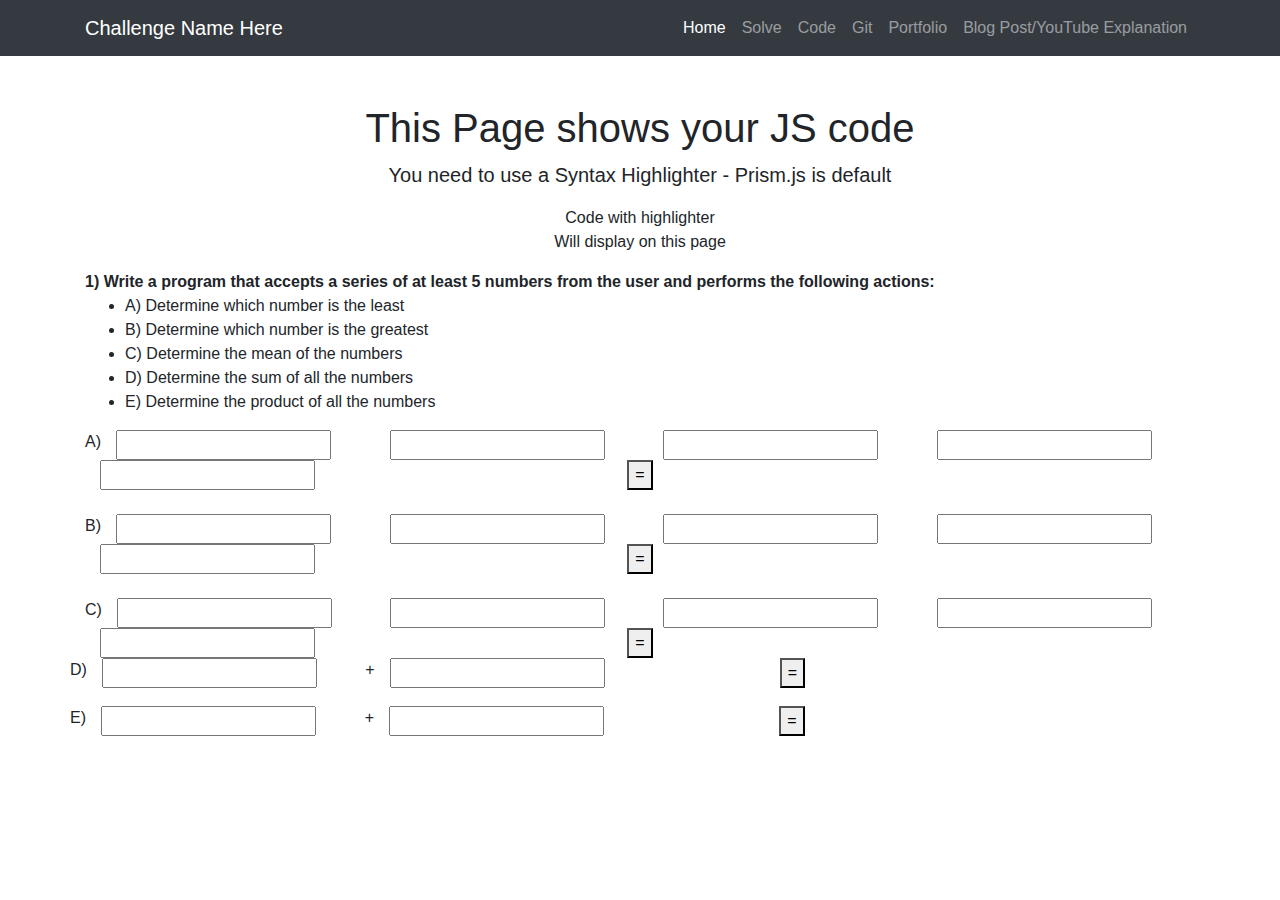
==== index.html @ fbce3939 "Initial commit" ====
﻿<!DOCTYPE html>
<html lang="en">

<head>

    <meta charset="utf-8">
    <meta name="viewport" content="width=device-width, initial-scale=1, shrink-to-fit=no">
    <meta name="description" content="">
    <meta name="author" content="">

    <title>Coder Foundry MiniSite Template</title>

    <!-- Bootstrap core CSS -->
    <link rel="stylesheet" href="https://maxcdn.bootstrapcdn.com/bootstrap/4.0.0/css/bootstrap.min.css" integrity="sha384-Gn5384xqQ1aoWXA+058RXPxPg6fy4IWvTNh0E263XmFcJlSAwiGgFAW/dAiS6JXm" crossorigin="anonymous">
</head>

<body>

    <!-- Navigation -->
    <nav class="navbar navbar-expand-lg navbar-dark bg-dark static-top">
        <div class="container">
            <a class="navbar-brand" href="/Index.html">Challenge Name Here</a>
            <button class="navbar-toggler" type="button" data-toggle="collapse" data-target="#navbarResponsive" aria-controls="navbarResponsive" aria-expanded="false" aria-label="Toggle navigation">
                <span class="navbar-toggler-icon"></span>
            </button>
            <div class="collapse navbar-collapse" id="navbarResponsive">
                <ul class="navbar-nav ml-auto">
                    <li class="nav-item active">
                        <a class="nav-link" href="/Index.html">
                            Home
                        </a>
                    </li>
                    <li class="nav-item">
                        <a class="nav-link" href="/Solve.html">Solve</a>
                    </li>
                    <li class="nav-item">
                        <a class="nav-link" href="/Code.html">Code</a>
                    </li>
                    <li class="nav-item">
                        <a class="nav-link" href="#">Git</a>
                    </li>
                    <li class="nav-item">
                        <a class="nav-link" href="#">Portfolio</a>
                    </li>
                    <li class="nav-item">
                        <a class="nav-link" href="#">Blog Post/YouTube Explanation</a>
                    </li>
                </ul>
            </div>
        </div>
    </nav>

    <!-- Page Content -->
    <div class="container">
        <div class="row">
            <div class="col-lg-12 text-center">
                <h1 class="mt-5">This Page shows your JS code</h1>
                <p class="lead">You need to use a Syntax Highlighter - Prism.js is default</p>
                <ul class="list-unstyled">
                    <li>Code with highlighter</li>
                    <li>Will display on this page</li>
                </ul>
            </div>
        </div>
    </div>

    <!--Here is the HTML structure that my function will run in-->
    <!--<section>-->
    <!--Container 1 (Addition)-->
    <!--<div class="container">
        <div class="row">
            1)-->
    <!--Input Field 1-->
    <!--<div class="col">
        <input type="text" id="num1" />
    </div>
    +-->
    <!--Input Field 2-->
    <!--<div class="col">
        <input type="text" id="num2" />
    </div>-->
    <!--Equals Button-->
    <!--<div class="col text-center">
        <button onclick="sumOfNumbers()">=</button>
    </div>
    <br />
    <br />-->
    <!--Where my answer should appear-->
    <!--<div class="col">
                    <span id="result"></span>
                </div>
            </div>
        </div>

        <script>
            function sumOfNumbers() {
                let num1 = Number(document.getElementById("num1").value);
                let num2 = Number(document.getElementById("num2").value);
                let result = num1 + num2;
                let spanEl = document.getElementById("result");
                spanEl.innerHTML = `<b>${result}</b>`;
            }
        </script>

    </section>-->

    <section>
        <!--Container 1 (Addition)-->
        <div class="container">
            <b>1) Write a program that accepts a series of at least 5 numbers from the user and performs the following actions:</b>
            <ul>
                <li>A) Determine which number is the least</li>
                <li>B) Determine which number is the greatest</li>
                <li>C) Determine the mean of the numbers</li>
                <li>D) Determine the sum of all the numbers</li>
                <li>E) Determine the product of all the numbers</li>
            </ul>
            <!--Problem A-->
            <div class="container">
                <div class="row">
                    A)
                    <!--Input Field 1-->
                    <div class="col">
                        <input type="text" id="IFa1" />
                    </div>

                    <!--Input Field 2-->
                    <div class="col">
                        <input type="text" id="IFa2" />
                    </div>

                    <!--Input Field 3-->
                    <div class="col">
                        <input type="text" id="IFa3" />
                    </div>

                    <!--Input Field 4-->
                    <div class="col">
                        <input type="text" id="IFa4" />
                    </div>

                    <!--Input Field 5-->
                    <div class="col">
                        <input type="text" id="IFa5" />
                    </div>

                    <!--Equals Button-->
                    <div class="col text-center">
                        <button onclick="leastOfNumbers()">=</button>
                    </div>

                    <!--Where my answer should appear-->
                    <div class="col">
                        <span id="resultOfA"></span>
                    </div>
                </div>
            </div>
            <!--Take this out later-->
            <br />
            <!--Problem B-->
            <div class="container">
                <div class="row">
                    B)
                    <!--Input Field 1-->
                    <div class="col">
                        <input type="text" id="IFb1" />
                    </div>

                    <!--Input Field 2-->
                    <div class="col">
                        <input type="text" id="IFb2" />
                    </div>

                    <!--Input Field 3-->
                    <div class="col">
                        <input type="text" id="IFb3" />
                    </div>

                    <!--Input Field 4-->
                    <div class="col">
                        <input type="text" id="IFb4" />
                    </div>

                    <!--Input Field 5-->
                    <div class="col">
                        <input type="text" id="IFb5" />
                    </div>

                    <!--Equals Button-->
                    <div class="col text-center">
                        <button onclick="greatestOfNumbers()">=</button>
                    </div>

                    <!--Where my answer should appear-->
                    <div class="col">
                        <span id="resultOfB"></span>
                    </div>
                </div>
            </div>
            <!--Take this out later-->
            <br />

            <!--Problem C-->
            <div class="container">
                <div class="row">
                    C)
                    <!--Input Field 1-->
                    <div class="col">
                        <input type="text" id="IFc1" />
                    </div>

                    <!--Input Field 2-->
                    <div class="col">
                        <input type="text" id="IFc2" />
                    </div>

                    <!--Input Field 3-->
                    <div class="col">
                        <input type="text" id="IFc3" />
                    </div>

                    <!--Input Field 4-->
                    <div class="col">
                        <input type="text" id="IFc4" />
                    </div>

                    <!--Input Field 5-->
                    <div class="col">
                        <input type="text" id="IFc5" />
                    </div>

                    <!--Equals Button-->
                    <div class="col text-center">
                        <button onclick="meanOfNumbers()">=</button>
                    </div>

                    <!--Where my answer should appear-->
                    <div class="col">
                        <span id="resultOfC"></span>
                    </div>
                </div>
            </div>

            <!--Problem D-->
            <div class="row">
                D)
                <!--Input Field 1-->
                <div class="col">
                    <input type="text" id="num1" />
                </div>
                +
                <!--Input Field 2-->
                <div class="col">
                    <input type="text" id="num2" />
                </div>
                <!--Equals Button-->
                <div class="col text-center">
                    <button onclick="sumOfNumbers()">=</button>
                </div>
                <br />
                <br />
                <!--Where my answer should appear-->
                <div class="col">
                    <span id="result"></span>
                </div>
            </div>

            <!--Problem E-->
            <div class="row">
                E)
                <!--Input Field 1-->
                <div class="col">
                    <input type="text" id="num1" />
                </div>
                +
                <!--Input Field 2-->
                <div class="col">
                    <input type="text" id="num2" />
                </div>
                <!--Equals Button-->
                <div class="col text-center">
                    <button onclick="sumOfNumbers()">=</button>
                </div>
                <br />
                <br />
                <!--Where my answer should appear-->
                <div class="col">
                    <span id="result"></span>
                </div>
            </div>
        </div>




        <!--JS Scripts-->
        
        <script>
        //Function A
                function leastOfNumbers() {
                    let a1 = Number(document.getElementById("IFa1").value)
                    let a2 = Number(document.getElementById("IFa2").value)
                    let a3 = Number(document.getElementById("IFa3").value)
                    let a4 = Number(document.getElementById("IFa4").value)
                    let a5 = Number(document.getElementById("IFa5").value)
                    let resultOfA = Math.min(a1, a2, a3, a4, a5)
                    let spanEl = document.getElementById("resultOfA");
                    spanEl.innerHTML = `<b>${resultOfA}</b>`;
                }

        //Function B
            function greatestOfNumbers() {
                let b1 = Number(document.getElementById("IFb1").value)
                let b2 = Number(document.getElementById("IFb2").value)
                let b3 = Number(document.getElementById("IFb3").value)
                let b4 = Number(document.getElementById("IFb4").value)
                let b5 = Number(document.getElementById("IFb5").value)
                let resultOfB = Math.max(b1, b2, b3, b4, b5)
                let spanEl = document.getElementById("resultOfB");
                spanEl.innerHTML = `<b>${resultOfB}</b>`;
            }

        //Function C
            function meanOfNumbers() {
                let c1 = Number(document.getElementById("IFc1").value);
                let c2 = Number(document.getElementById("IFc2").value);
                let c3 = Number(document.getElementById("IFc3").value);
                let c4 = Number(document.getElementById("IFc4").value);
                let c5 = Number(document.getElementById("IFc5").value);
                let values = (c1, c2, c3, c4, c5);
                let sum = values.sum
                let avg = sum / values.length.value;
                let resultOfC = avg;
                let spanEl = document.getElementById("resultOfC");
                spanEl.innerHTML = `<b>${resultOfC}</b>`;
            }





        </script>


        <!--End of Function A-->
        
        
        
        
        
        
        
        
        
        
        
        
        <script>
            function sumOfNumbers() {
                let num1 = Number(document.getElementById("num1").value);
                let num2 = Number(document.getElementById("num2").value);
                let result = num1 + num2;
                let spanEl = document.getElementById("result");
                spanEl.innerHTML = `<b>${result}</b>`;
            }
        </script>

    </section>





    <!--Problem E-->
    <!--<div class="row">
        E)-->
        <!--Input Field 1-->
        <!--<div class="col">
            <input type="text" id="num1" />
        </div>
        +-->
        <!--Input Field 2-->
        <!--<div class="col">
            <input type="text" id="num2" />
        </div>-->
        <!--Equals Button-->
        <!--<div class="col text-center">
            <button onclick="sumOfNumbers()">=</button>
        </div>
        <br />
        <br />-->
        <!--Where my answer should appear-->
        <!--<div class="col">
            <span id="result"></span>
        </div>
    </div>-->












    <!-- Bootstrap core JavaScript -->
    <script src="https://code.jquery.com/jquery-3.5.1.slim.min.js" integrity="sha384-DfXdz2htPH0lsSSs5nCTpuj/zy4C+OGpamoFVy38MVBnE+IbbVYUew+OrCXaRkfj" crossorigin="anonymous"></script>
    <script src="https://cdn.jsdelivr.net/npm/popper.js@1.16.1/dist/umd/popper.min.js" integrity="sha384-9/reFTGAW83EW2RDu2S0VKaIzap3H66lZH81PoYlFhbGU+6BZp6G7niu735Sk7lN" crossorigin="anonymous"></script>
</body>

</html>
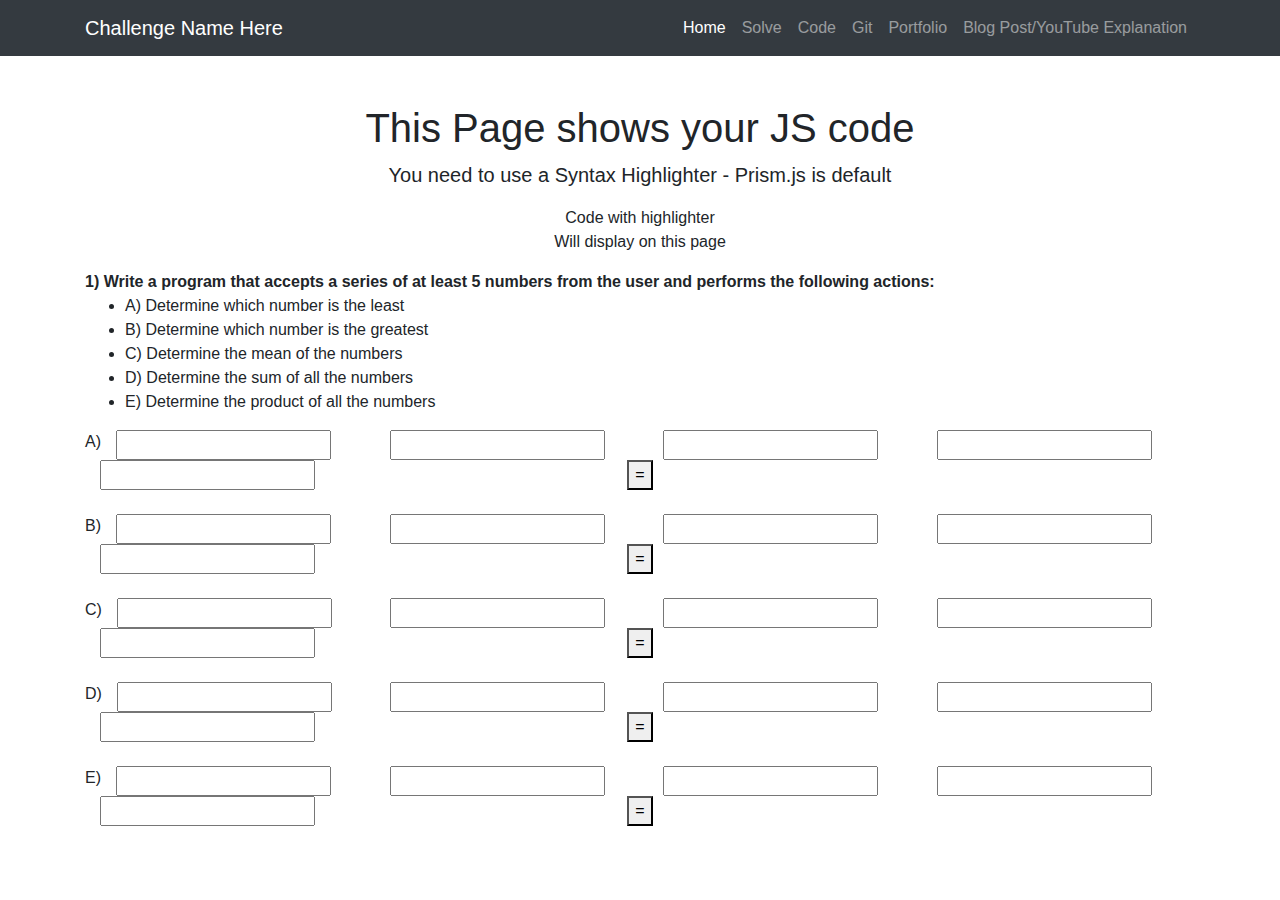
==== commit 4c9b2d0a: "Update index.html" ====
--- a/index.html
+++ b/index.html
@@ -240,54 +240,93 @@
                     </div>
                 </div>
             </div>
+            <!--Take this out later-->
+            <br />
 
             <!--Problem D-->
-            <div class="row">
-                D)
-                <!--Input Field 1-->
-                <div class="col">
-                    <input type="text" id="num1" />
-                </div>
-                +
-                <!--Input Field 2-->
-                <div class="col">
-                    <input type="text" id="num2" />
-                </div>
-                <!--Equals Button-->
-                <div class="col text-center">
-                    <button onclick="sumOfNumbers()">=</button>
-                </div>
-                <br />
-                <br />
-                <!--Where my answer should appear-->
-                <div class="col">
-                    <span id="result"></span>
-                </div>
-            </div>
-
+            <div class="container">
+                <div class="row">
+                    D)
+                    <!--Input Field 1-->
+                    <div class="col">
+                        <input type="text" id="IFd1" />
+                    </div>
+
+                    <!--Input Field 2-->
+                    <div class="col">
+                        <input type="text" id="IFd2" />
+                    </div>
+
+                    <!--Input Field 3-->
+                    <div class="col">
+                        <input type="text" id="IFd3" />
+                    </div>
+
+                    <!--Input Field 4-->
+                    <div class="col">
+                        <input type="text" id="IFd4" />
+                    </div>
+
+                    <!--Input Field 5-->
+                    <div class="col">
+                        <input type="text" id="IFd5" />
+                    </div>
+
+                    <!--Equals Button-->
+                    <div class="col text-center">
+                        <button onclick="sumOfNumbers()">=</button>
+                    </div>
+
+                    <!--Where my answer should appear-->
+                    <div class="col">
+                        <span id="resultOfD"></span>
+                    </div>
+                </div>
+            </div>
+            <!--Take this out later-->
+            <br />
             <!--Problem E-->
-            <div class="row">
-                E)
-                <!--Input Field 1-->
-                <div class="col">
-                    <input type="text" id="num1" />
-                </div>
-                +
-                <!--Input Field 2-->
-                <div class="col">
-                    <input type="text" id="num2" />
-                </div>
-                <!--Equals Button-->
-                <div class="col text-center">
-                    <button onclick="sumOfNumbers()">=</button>
-                </div>
-                <br />
-                <br />
-                <!--Where my answer should appear-->
-                <div class="col">
-                    <span id="result"></span>
-                </div>
-            </div>
+            <div class="container">
+                <div class="row">
+                    E)
+                    <!--Input Field 1-->
+                    <div class="col">
+                        <input type="text" id="IFe1" />
+                    </div>
+
+                    <!--Input Field 2-->
+                    <div class="col">
+                        <input type="text" id="IFe2" />
+                    </div>
+
+                    <!--Input Field 3-->
+                    <div class="col">
+                        <input type="text" id="IFe3" />
+                    </div>
+
+                    <!--Input Field 4-->
+                    <div class="col">
+                        <input type="text" id="IFe4" />
+                    </div>
+
+                    <!--Input Field 5-->
+                    <div class="col">
+                        <input type="text" id="IFe5" />
+                    </div>
+
+                    <!--Equals Button-->
+                    <div class="col text-center">
+                        <button onclick="sumOfNumbers()">=</button>
+                    </div>
+
+                    <!--Where my answer should appear-->
+                    <div class="col">
+                        <span id="resultOfE"></span>
+                    </div>
+                </div>
+            </div>
+            <!--Take this out later-->
+            <br />
         </div>
 
 
@@ -327,17 +366,48 @@
                 let c3 = Number(document.getElementById("IFc3").value);
                 let c4 = Number(document.getElementById("IFc4").value);
                 let c5 = Number(document.getElementById("IFc5").value);
-                let values = (c1, c2, c3, c4, c5);
-                let sum = values.sum
-                let avg = sum / values.length.value;
+                let entries = [c1, c2, c3, c4, c5];
+                //let sum = entries.reduce( );
+                let sum = entries.reduce(function(sum, secondParameter) {
+                    return sum += secondParameter;
+                });
+                let avg = sum / entries.length;
                 let resultOfC = avg;
                 let spanEl = document.getElementById("resultOfC");
                 spanEl.innerHTML = `<b>${resultOfC}</b>`;
             }
 
-
-
-
+        //Function D
+            function sumOfNumbers() {
+                let d1 = Number(document.getElementById("IFd1").value);
+                let d2 = Number(document.getElementById("IFd2").value);
+                let d3 = Number(document.getElementById("IFd3").value);
+                let d4 = Number(document.getElementById("IFd4").value);
+                let d5 = Number(document.getElementById("IFd5").value);
+                let entries = [d1, d2, d3, d4, d5];
+                let sum = entries.reduce(function (sum, secondParameter) {
+                    return sum += secondParameter;
+                });
+                let resultOfD = sum;
+                let spanEl = document.getElementById("resultOfD");
+                spanEl.innerHTML = `<b>${resultOfD}</b>`;
+            }
+
+        //Function E
+            function sumOfNumbers() {
+                let e1 = Number(document.getElementById("IFe1").value);
+                let e2 = Number(document.getElementById("IFe2").value);
+                let e3 = Number(document.getElementById("IFe3").value);
+                let e4 = Number(document.getElementById("IFe4").value);
+                let e5 = Number(document.getElementById("IFe5").value);
+                let entries = [e1, e2, e3, e4, e5];
+                let sum = entries.reduce(function (sum, secondParameter) {
+                    return sum *= secondParameter;
+                });
+                let resultOfE = sum;
+                let spanEl = document.getElementById("resultOfE");
+                spanEl.innerHTML = `<b>${resultOfE}</b>`;
+            }
 
         </script>
 
@@ -353,7 +423,7 @@
         
         
         
-        
+        <!--Example of simple function
         
         <script>
             function sumOfNumbers() {
@@ -365,7 +435,7 @@
             }
         </script>
 
-    </section>
+    </section>-->
 
 
 
@@ -405,7 +475,7 @@
 
 
 
-
+</section>
     <!-- Bootstrap core JavaScript -->
     <script src="https://code.jquery.com/jquery-3.5.1.slim.min.js" integrity="sha384-DfXdz2htPH0lsSSs5nCTpuj/zy4C+OGpamoFVy38MVBnE+IbbVYUew+OrCXaRkfj" crossorigin="anonymous"></script>
     <script src="https://cdn.jsdelivr.net/npm/popper.js@1.16.1/dist/umd/popper.min.js" integrity="sha384-9/reFTGAW83EW2RDu2S0VKaIzap3H66lZH81PoYlFhbGU+6BZp6G7niu735Sk7lN" crossorigin="anonymous"></script>
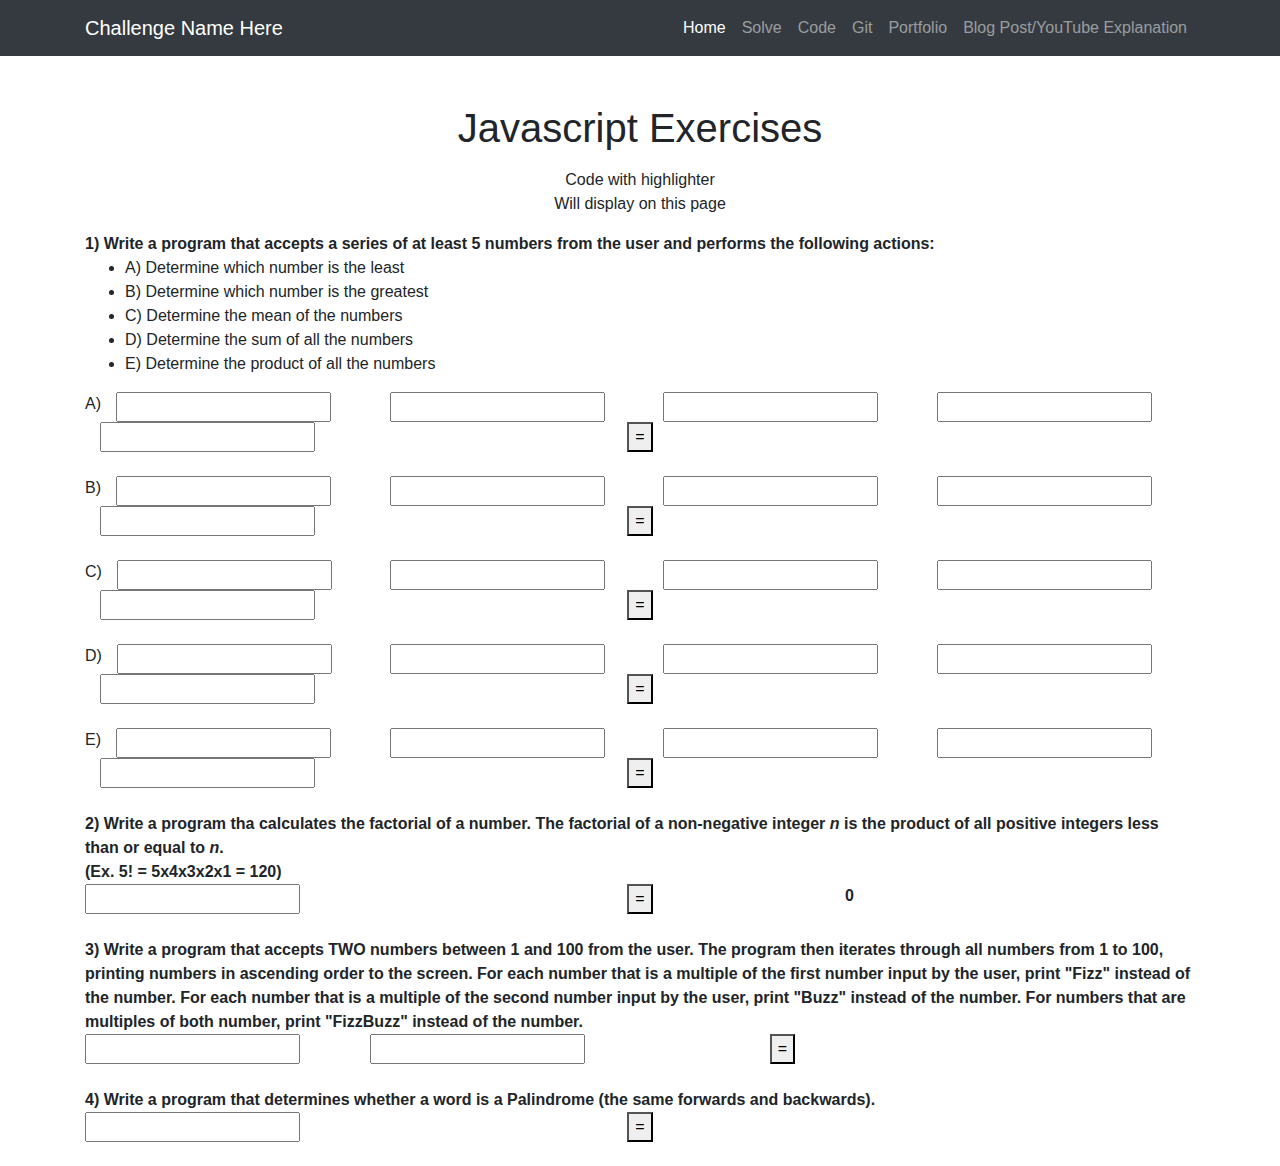
==== commit 92676a75: "Update index.html" ====
--- a/index.html
+++ b/index.html
@@ -54,8 +54,8 @@
     <div class="container">
         <div class="row">
             <div class="col-lg-12 text-center">
-                <h1 class="mt-5">This Page shows your JS code</h1>
-                <p class="lead">You need to use a Syntax Highlighter - Prism.js is default</p>
+                <h1 class="mt-5">Javascript Exercises</h1>
+                <p class="lead"><!--You need to use a Syntax Highlighter - Prism.js is default--></p>
                 <ul class="list-unstyled">
                     <li>Code with highlighter</li>
                     <li>Will display on this page</li>
@@ -64,48 +64,8 @@
         </div>
     </div>
 
-    <!--Here is the HTML structure that my function will run in-->
-    <!--<section>-->
-    <!--Container 1 (Addition)-->
-    <!--<div class="container">
-        <div class="row">
-            1)-->
-    <!--Input Field 1-->
-    <!--<div class="col">
-        <input type="text" id="num1" />
-    </div>
-    +-->
-    <!--Input Field 2-->
-    <!--<div class="col">
-        <input type="text" id="num2" />
-    </div>-->
-    <!--Equals Button-->
-    <!--<div class="col text-center">
-        <button onclick="sumOfNumbers()">=</button>
-    </div>
-    <br />
-    <br />-->
-    <!--Where my answer should appear-->
-    <!--<div class="col">
-                    <span id="result"></span>
-                </div>
-            </div>
-        </div>
-
-        <script>
-            function sumOfNumbers() {
-                let num1 = Number(document.getElementById("num1").value);
-                let num2 = Number(document.getElementById("num2").value);
-                let result = num1 + num2;
-                let spanEl = document.getElementById("result");
-                spanEl.innerHTML = `<b>${result}</b>`;
-            }
-        </script>
-
-    </section>-->
-
+    <!--HTML for Question 1-->
     <section>
-        <!--Container 1 (Addition)-->
         <div class="container">
             <b>1) Write a program that accepts a series of at least 5 numbers from the user and performs the following actions:</b>
             <ul>
@@ -199,7 +159,6 @@
             </div>
             <!--Take this out later-->
             <br />
-
             <!--Problem C-->
             <div class="container">
                 <div class="row">
@@ -242,7 +201,6 @@
             </div>
             <!--Take this out later-->
             <br />
-
             <!--Problem D-->
             <div class="container">
                 <div class="row">
@@ -316,7 +274,7 @@
 
                     <!--Equals Button-->
                     <div class="col text-center">
-                        <button onclick="sumOfNumbers()">=</button>
+                        <button onclick="productOfNumbers()">=</button>
                     </div>
 
                     <!--Where my answer should appear-->
@@ -325,157 +283,196 @@
                     </div>
                 </div>
             </div>
-            <!--Take this out later-->
-            <br />
-        </div>
-
-
-
-
-        <!--JS Scripts-->
-        
-        <script>
-        //Function A
-                function leastOfNumbers() {
-                    let a1 = Number(document.getElementById("IFa1").value)
-                    let a2 = Number(document.getElementById("IFa2").value)
-                    let a3 = Number(document.getElementById("IFa3").value)
-                    let a4 = Number(document.getElementById("IFa4").value)
-                    let a5 = Number(document.getElementById("IFa5").value)
-                    let resultOfA = Math.min(a1, a2, a3, a4, a5)
-                    let spanEl = document.getElementById("resultOfA");
-                    spanEl.innerHTML = `<b>${resultOfA}</b>`;
-                }
-
-        //Function B
-            function greatestOfNumbers() {
-                let b1 = Number(document.getElementById("IFb1").value)
-                let b2 = Number(document.getElementById("IFb2").value)
-                let b3 = Number(document.getElementById("IFb3").value)
-                let b4 = Number(document.getElementById("IFb4").value)
-                let b5 = Number(document.getElementById("IFb5").value)
-                let resultOfB = Math.max(b1, b2, b3, b4, b5)
-                let spanEl = document.getElementById("resultOfB");
-                spanEl.innerHTML = `<b>${resultOfB}</b>`;
+
+        </div>
+    </section>
+
+    <!--Take this out later-->
+    <br />
+
+    <!--HTML for Question 2-->
+    <section>
+        <div class="container">
+            <b>2) Write a program tha calculates the factorial of a number. The factorial of a non-negative integer <em>n</em> is the product of all positive integers less than or equal to <em>n</em>. <br />(Ex. 5! = 5x4x3x2x1 = 120)</b>
+            <div class="row">
+                <!--Input Field-->
+                <div class="col">
+                    <input type="text" id="IFQ2" />
+                </div>
+                <!--Equals Button-->
+                <div class="col text-center">
+                    <button onclick="factorialOfANumber()">=</button>
+                </div>
+                <!--Where my answer should appear-->
+                <div class="col">
+                    <span id="resultOfQ2"></span>
+                </div>
+            </div>
+        </div>
+
+
+
+       
+    </section>
+
+    <!--Take this out later-->
+    <br />
+
+    <!--HTML for Question 3-->
+    <section>
+        <div class="container">
+            <b>3) Write a program that accepts TWO numbers between 1 and 100 from the user. The program then iterates through all numbers from 1 to 100, printing numbers in ascending order to the screen. For each number that is a multiple of the first number input by the user, print "Fizz" instead of the number. For each number that is a multiple of the second number input by the user, print "Buzz" instead of the number. For numbers that are multiples of both number, print "FizzBuzz" instead of the number.</b>
+            <div class="row">
+                <!--Input Field 1-->
+                <div class="col">
+                    <input type="text" id="" />
+                </div>
+                <!--Input Field 2-->
+                <div class="col">
+                    <input type="text" id="" />
+                </div>
+                <!--Equals Button-->
+                <div class="col text-center">
+                    <button onclick="functionName()">=</button>
+                </div>
+                <!--Where my answer should appear-->
+                <div class="col">
+                    <span id="resultOfQ3"></span>
+                </div>
+            </div>
+        </div>
+    </section>
+
+    <!--Take this out later-->
+    <br />
+
+    <!--HTML for Question 4-->
+    <section>
+        <div class="container">
+            <b>4) Write a program that determines whether a word is a Palindrome (the same forwards and backwards).</b>
+            <div class="row">
+                <!--Input Field 1-->
+                <div class="col">
+                    <input type="text" id="" />
+                </div>
+                <!--Equals Button-->
+                <div class="col text-center">
+                    <button onclick="functionName()">=</button>
+                </div>
+                <!--Where my answer should appear-->
+                <div class="col">
+                    <span id="resultOfQ4"></span>
+                </div>
+            </div>
+        </div>
+    </section>
+
+    <!--Take this out later-->
+    <br />
+
+
+
+
+    <!--JS Scripts-->
+
+    <script>
+        //Function 1-A
+        function leastOfNumbers() {
+            let a1 = Number(document.getElementById("IFa1").value)
+            let a2 = Number(document.getElementById("IFa2").value)
+            let a3 = Number(document.getElementById("IFa3").value)
+            let a4 = Number(document.getElementById("IFa4").value)
+            let a5 = Number(document.getElementById("IFa5").value)
+            let resultOfA = Math.min(a1, a2, a3, a4, a5)
+            let spanEl = document.getElementById("resultOfA");
+            spanEl.innerHTML = `<b>${resultOfA}</b>`;
+        }
+
+        //Function 1-B
+        function greatestOfNumbers() {
+            let b1 = Number(document.getElementById("IFb1").value)
+            let b2 = Number(document.getElementById("IFb2").value)
+            let b3 = Number(document.getElementById("IFb3").value)
+            let b4 = Number(document.getElementById("IFb4").value)
+            let b5 = Number(document.getElementById("IFb5").value)
+            let resultOfB = Math.max(b1, b2, b3, b4, b5)
+            let spanEl = document.getElementById("resultOfB");
+            spanEl.innerHTML = `<b>${resultOfB}</b>`;
+        }
+
+        //Function 1-C
+        function meanOfNumbers() {
+            let c1 = Number(document.getElementById("IFc1").value);
+            let c2 = Number(document.getElementById("IFc2").value);
+            let c3 = Number(document.getElementById("IFc3").value);
+            let c4 = Number(document.getElementById("IFc4").value);
+            let c5 = Number(document.getElementById("IFc5").value);
+            let entries = [c1, c2, c3, c4, c5];
+            //let sum = entries.reduce( );
+            let sum = entries.reduce(function (sum, secondParameter) {
+                return sum += secondParameter;
+            });
+            let avg = sum / entries.length;
+            let resultOfC = avg;
+            let spanEl = document.getElementById("resultOfC");
+            spanEl.innerHTML = `<b>${resultOfC}</b>`;
+        }
+
+        //Function 1-D
+        function sumOfNumbers() {
+            let d1 = Number(document.getElementById("IFd1").value);
+            let d2 = Number(document.getElementById("IFd2").value);
+            let d3 = Number(document.getElementById("IFd3").value);
+            let d4 = Number(document.getElementById("IFd4").value);
+            let d5 = Number(document.getElementById("IFd5").value);
+            let entries = [d1, d2, d3, d4, d5];
+            let sum = entries.reduce(function (sum, secondParameter) {
+                return sum += secondParameter;
+            });
+            let resultOfD = sum;
+            let spanEl = document.getElementById("resultOfD");
+            spanEl.innerHTML = `<b>${resultOfD}</b>`;
+        }
+
+        //Function 1-E
+        function productOfNumbers() {
+            let e1 = Number(document.getElementById("IFe1").value);
+            let e2 = Number(document.getElementById("IFe2").value);
+            let e3 = Number(document.getElementById("IFe3").value);
+            let e4 = Number(document.getElementById("IFe4").value);
+            let e5 = Number(document.getElementById("IFe5").value);
+            let entries = [e1, e2, e3, e4, e5];
+            let sum = entries.reduce(function (sum, secondParameter) {
+                return sum *= secondParameter;
+            });
+            let resultOfE = sum;
+            let spanEl = document.getElementById("resultOfE");
+            spanEl.innerHTML = `<b>${resultOfE}</b>`;
+        }
+
+
+
+
+        //Function 2 (Factorial of a number)
+        let entryQ2 = Number(document.getElementById("IFQ2").value);
+
+        function factorialofANumber(entryQ2) {
+
+
+            if (entryQ2 > 0 || entryQ2 == 1) {
+                return 1;
+            } else {
+                return entryQ2 * factorialofANumber(entryQ2 - 1);
             }
-
-        //Function C
-            function meanOfNumbers() {
-                let c1 = Number(document.getElementById("IFc1").value);
-                let c2 = Number(document.getElementById("IFc2").value);
-                let c3 = Number(document.getElementById("IFc3").value);
-                let c4 = Number(document.getElementById("IFc4").value);
-                let c5 = Number(document.getElementById("IFc5").value);
-                let entries = [c1, c2, c3, c4, c5];
-                //let sum = entries.reduce( );
-                let sum = entries.reduce(function(sum, secondParameter) {
-                    return sum += secondParameter;
-                });
-                let avg = sum / entries.length;
-                let resultOfC = avg;
-                let spanEl = document.getElementById("resultOfC");
-                spanEl.innerHTML = `<b>${resultOfC}</b>`;
-            }
-
-        //Function D
-            function sumOfNumbers() {
-                let d1 = Number(document.getElementById("IFd1").value);
-                let d2 = Number(document.getElementById("IFd2").value);
-                let d3 = Number(document.getElementById("IFd3").value);
-                let d4 = Number(document.getElementById("IFd4").value);
-                let d5 = Number(document.getElementById("IFd5").value);
-                let entries = [d1, d2, d3, d4, d5];
-                let sum = entries.reduce(function (sum, secondParameter) {
-                    return sum += secondParameter;
-                });
-                let resultOfD = sum;
-                let spanEl = document.getElementById("resultOfD");
-                spanEl.innerHTML = `<b>${resultOfD}</b>`;
-            }
-
-        //Function E
-            function sumOfNumbers() {
-                let e1 = Number(document.getElementById("IFe1").value);
-                let e2 = Number(document.getElementById("IFe2").value);
-                let e3 = Number(document.getElementById("IFe3").value);
-                let e4 = Number(document.getElementById("IFe4").value);
-                let e5 = Number(document.getElementById("IFe5").value);
-                let entries = [e1, e2, e3, e4, e5];
-                let sum = entries.reduce(function (sum, secondParameter) {
-                    return sum *= secondParameter;
-                });
-                let resultOfE = sum;
-                let spanEl = document.getElementById("resultOfE");
-                spanEl.innerHTML = `<b>${resultOfE}</b>`;
-            }
-
-        </script>
-
-
-        <!--End of Function A-->
-        
-        
-        
-        
-        
-        
-        
-        
-        
-        
-        <!--Example of simple function
-        
-        <script>
-            function sumOfNumbers() {
-                let num1 = Number(document.getElementById("num1").value);
-                let num2 = Number(document.getElementById("num2").value);
-                let result = num1 + num2;
-                let spanEl = document.getElementById("result");
-                spanEl.innerHTML = `<b>${result}</b>`;
-            }
-        </script>
-
-    </section>-->
-
-
-
-
-
-    <!--Problem E-->
-    <!--<div class="row">
-        E)-->
-        <!--Input Field 1-->
-        <!--<div class="col">
-            <input type="text" id="num1" />
-        </div>
-        +-->
-        <!--Input Field 2-->
-        <!--<div class="col">
-            <input type="text" id="num2" />
-        </div>-->
-        <!--Equals Button-->
-        <!--<div class="col text-center">
-            <button onclick="sumOfNumbers()">=</button>
-        </div>
-        <br />
-        <br />-->
-        <!--Where my answer should appear-->
-        <!--<div class="col">
-            <span id="result"></span>
-        </div>
-    </div>-->
-
-
-
-
-
-
-
-
-
-
-
-</section>
+        }
+
+        let resultOfQ2 = entryQ2;
+        let spanEl = document.getElementById("resultOfQ2");
+        spanEl.innerHTML = `<b>${resultOfQ2}</b>`;
+
+    </script>
+
+
     <!-- Bootstrap core JavaScript -->
     <script src="https://code.jquery.com/jquery-3.5.1.slim.min.js" integrity="sha384-DfXdz2htPH0lsSSs5nCTpuj/zy4C+OGpamoFVy38MVBnE+IbbVYUew+OrCXaRkfj" crossorigin="anonymous"></script>
     <script src="https://cdn.jsdelivr.net/npm/popper.js@1.16.1/dist/umd/popper.min.js" integrity="sha384-9/reFTGAW83EW2RDu2S0VKaIzap3H66lZH81PoYlFhbGU+6BZp6G7niu735Sk7lN" crossorigin="anonymous"></script>
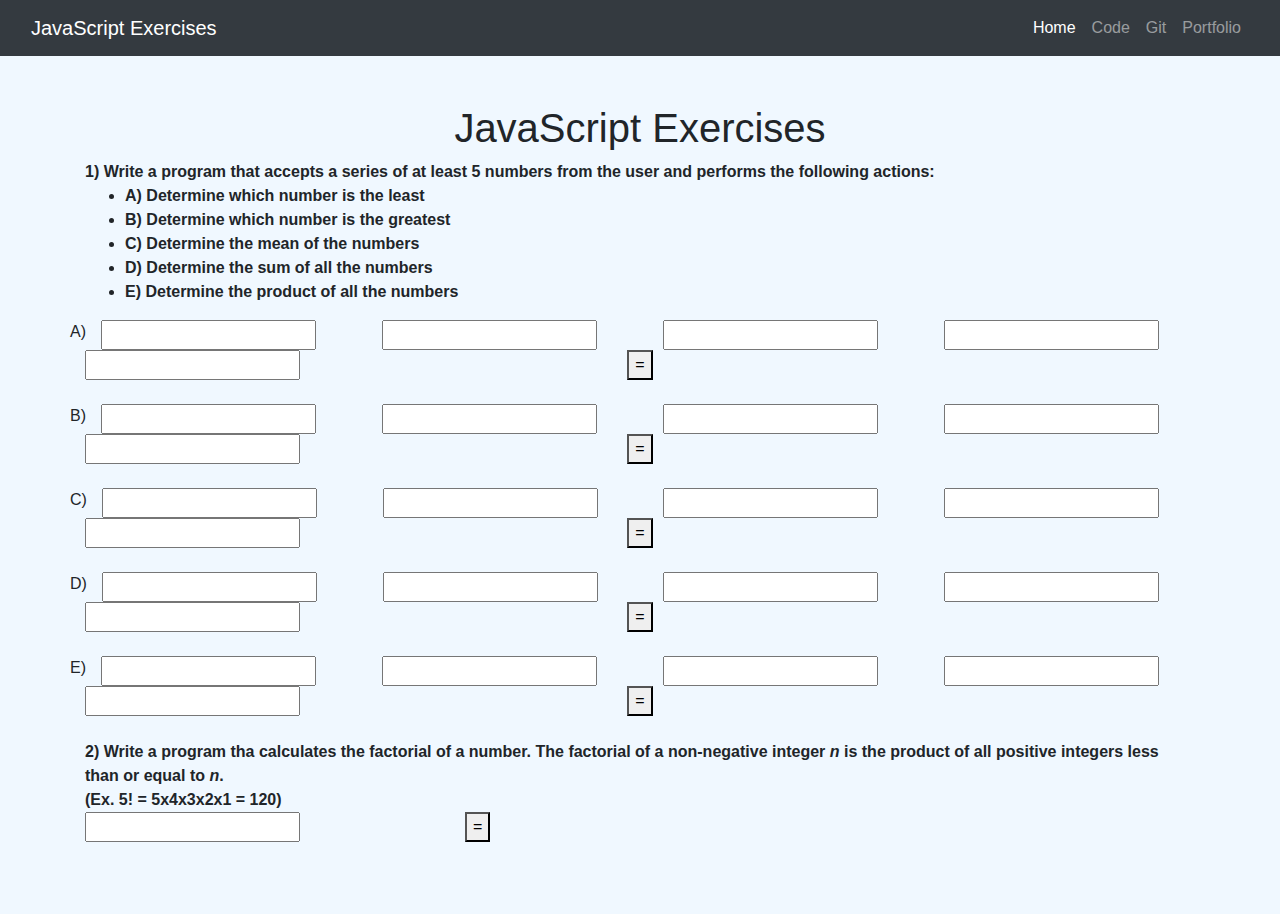
==== commit 2f13ed0f: "update" ====
--- a/index.html
+++ b/index.html
@@ -8,18 +8,21 @@
     <meta name="description" content="">
     <meta name="author" content="">
 
-    <title>Coder Foundry MiniSite Template</title>
+    <title>JavaScript Exercises</title>
 
     <!-- Bootstrap core CSS -->
     <link rel="stylesheet" href="https://maxcdn.bootstrapcdn.com/bootstrap/4.0.0/css/bootstrap.min.css" integrity="sha384-Gn5384xqQ1aoWXA+058RXPxPg6fy4IWvTNh0E263XmFcJlSAwiGgFAW/dAiS6JXm" crossorigin="anonymous">
+
+    <!--Custom CSS-->
+    <link href="Styles/style.css" rel="stylesheet" />
 </head>
 
 <body>
 
     <!-- Navigation -->
     <nav class="navbar navbar-expand-lg navbar-dark bg-dark static-top">
-        <div class="container">
-            <a class="navbar-brand" href="/Index.html">Challenge Name Here</a>
+        <div class="container-fluid">
+            <a class="navbar-brand" href="/Index.html">JavaScript Exercises</a>
             <button class="navbar-toggler" type="button" data-toggle="collapse" data-target="#navbarResponsive" aria-controls="navbarResponsive" aria-expanded="false" aria-label="Toggle navigation">
                 <span class="navbar-toggler-icon"></span>
             </button>
@@ -31,19 +34,13 @@
                         </a>
                     </li>
                     <li class="nav-item">
-                        <a class="nav-link" href="/Solve.html">Solve</a>
-                    </li>
-                    <li class="nav-item">
                         <a class="nav-link" href="/Code.html">Code</a>
                     </li>
                     <li class="nav-item">
-                        <a class="nav-link" href="#">Git</a>
+                        <a class="nav-link" target="_blank" href="https://github.com/nwebb123/JS-Exercises">Git</a>
                     </li>
                     <li class="nav-item">
-                        <a class="nav-link" href="#">Portfolio</a>
-                    </li>
-                    <li class="nav-item">
-                        <a class="nav-link" href="#">Blog Post/YouTube Explanation</a>
+                        <a class="nav-link" target="_blank" href="https://nickwebbportfolio.netlify.app/">Portfolio</a>
                     </li>
                 </ul>
             </div>
@@ -54,20 +51,15 @@
     <div class="container">
         <div class="row">
             <div class="col-lg-12 text-center">
-                <h1 class="mt-5">Javascript Exercises</h1>
-                <p class="lead"><!--You need to use a Syntax Highlighter - Prism.js is default--></p>
-                <ul class="list-unstyled">
-                    <li>Code with highlighter</li>
-                    <li>Will display on this page</li>
-                </ul>
+                <h1 class="mt-5">JavaScript Exercises</h1>
             </div>
         </div>
     </div>
 
     <!--HTML for Question 1-->
     <section>
-        <div class="container">
-            <b>1) Write a program that accepts a series of at least 5 numbers from the user and performs the following actions:</b>
+        <div class="container font-weight-bold">
+            1) Write a program that accepts a series of at least 5 numbers from the user and performs the following actions:
             <ul>
                 <li>A) Determine which number is the least</li>
                 <li>B) Determine which number is the greatest</li>
@@ -75,216 +67,217 @@
                 <li>D) Determine the sum of all the numbers</li>
                 <li>E) Determine the product of all the numbers</li>
             </ul>
-            <!--Problem A-->
-            <div class="container">
-                <div class="row">
-                    A)
-                    <!--Input Field 1-->
-                    <div class="col">
-                        <input type="text" id="IFa1" />
-                    </div>
-
-                    <!--Input Field 2-->
-                    <div class="col">
-                        <input type="text" id="IFa2" />
-                    </div>
-
-                    <!--Input Field 3-->
-                    <div class="col">
-                        <input type="text" id="IFa3" />
-                    </div>
-
-                    <!--Input Field 4-->
-                    <div class="col">
-                        <input type="text" id="IFa4" />
-                    </div>
-
-                    <!--Input Field 5-->
-                    <div class="col">
-                        <input type="text" id="IFa5" />
-                    </div>
-
-                    <!--Equals Button-->
-                    <div class="col text-center">
-                        <button onclick="leastOfNumbers()">=</button>
-                    </div>
-
-                    <!--Where my answer should appear-->
-                    <div class="col">
-                        <span id="resultOfA"></span>
-                    </div>
-                </div>
-            </div>
-            <!--Take this out later-->
-            <br />
-            <!--Problem B-->
-            <div class="container">
-                <div class="row">
-                    B)
-                    <!--Input Field 1-->
-                    <div class="col">
-                        <input type="text" id="IFb1" />
-                    </div>
-
-                    <!--Input Field 2-->
-                    <div class="col">
-                        <input type="text" id="IFb2" />
-                    </div>
-
-                    <!--Input Field 3-->
-                    <div class="col">
-                        <input type="text" id="IFb3" />
-                    </div>
-
-                    <!--Input Field 4-->
-                    <div class="col">
-                        <input type="text" id="IFb4" />
-                    </div>
-
-                    <!--Input Field 5-->
-                    <div class="col">
-                        <input type="text" id="IFb5" />
-                    </div>
-
-                    <!--Equals Button-->
-                    <div class="col text-center">
-                        <button onclick="greatestOfNumbers()">=</button>
-                    </div>
-
-                    <!--Where my answer should appear-->
-                    <div class="col">
-                        <span id="resultOfB"></span>
-                    </div>
-                </div>
-            </div>
-            <!--Take this out later-->
-            <br />
-            <!--Problem C-->
-            <div class="container">
-                <div class="row">
-                    C)
-                    <!--Input Field 1-->
-                    <div class="col">
-                        <input type="text" id="IFc1" />
-                    </div>
-
-                    <!--Input Field 2-->
-                    <div class="col">
-                        <input type="text" id="IFc2" />
-                    </div>
-
-                    <!--Input Field 3-->
-                    <div class="col">
-                        <input type="text" id="IFc3" />
-                    </div>
-
-                    <!--Input Field 4-->
-                    <div class="col">
-                        <input type="text" id="IFc4" />
-                    </div>
-
-                    <!--Input Field 5-->
-                    <div class="col">
-                        <input type="text" id="IFc5" />
-                    </div>
-
-                    <!--Equals Button-->
-                    <div class="col text-center">
-                        <button onclick="meanOfNumbers()">=</button>
-                    </div>
-
-                    <!--Where my answer should appear-->
-                    <div class="col">
-                        <span id="resultOfC"></span>
-                    </div>
-                </div>
-            </div>
-            <!--Take this out later-->
-            <br />
-            <!--Problem D-->
-            <div class="container">
-                <div class="row">
-                    D)
-                    <!--Input Field 1-->
-                    <div class="col">
-                        <input type="text" id="IFd1" />
-                    </div>
-
-                    <!--Input Field 2-->
-                    <div class="col">
-                        <input type="text" id="IFd2" />
-                    </div>
-
-                    <!--Input Field 3-->
-                    <div class="col">
-                        <input type="text" id="IFd3" />
-                    </div>
-
-                    <!--Input Field 4-->
-                    <div class="col">
-                        <input type="text" id="IFd4" />
-                    </div>
-
-                    <!--Input Field 5-->
-                    <div class="col">
-                        <input type="text" id="IFd5" />
-                    </div>
-
-                    <!--Equals Button-->
-                    <div class="col text-center">
-                        <button onclick="sumOfNumbers()">=</button>
-                    </div>
-
-                    <!--Where my answer should appear-->
-                    <div class="col">
-                        <span id="resultOfD"></span>
-                    </div>
-                </div>
-            </div>
-            <!--Take this out later-->
-            <br />
-            <!--Problem E-->
-            <div class="container">
-                <div class="row">
-                    E)
-                    <!--Input Field 1-->
-                    <div class="col">
-                        <input type="text" id="IFe1" />
-                    </div>
-
-                    <!--Input Field 2-->
-                    <div class="col">
-                        <input type="text" id="IFe2" />
-                    </div>
-
-                    <!--Input Field 3-->
-                    <div class="col">
-                        <input type="text" id="IFe3" />
-                    </div>
-
-                    <!--Input Field 4-->
-                    <div class="col">
-                        <input type="text" id="IFe4" />
-                    </div>
-
-                    <!--Input Field 5-->
-                    <div class="col">
-                        <input type="text" id="IFe5" />
-                    </div>
-
-                    <!--Equals Button-->
-                    <div class="col text-center">
-                        <button onclick="productOfNumbers()">=</button>
-                    </div>
-
-                    <!--Where my answer should appear-->
-                    <div class="col">
-                        <span id="resultOfE"></span>
-                    </div>
-                </div>
-            </div>
-
-        </div>
+        </div>
+
+        <!--Problem A-->
+        <div class="container">
+            <div class="row">
+                A)
+                <!--Input Field 1-->
+                <div class="col">
+                    <input type="text" id="IFa1" />
+                </div>
+
+                <!--Input Field 2-->
+                <div class="col">
+                    <input type="text" id="IFa2" />
+                </div>
+
+                <!--Input Field 3-->
+                <div class="col">
+                    <input type="text" id="IFa3" />
+                </div>
+
+                <!--Input Field 4-->
+                <div class="col">
+                    <input type="text" id="IFa4" />
+                </div>
+
+                <!--Input Field 5-->
+                <div class="col">
+                    <input type="text" id="IFa5" />
+                </div>
+
+                <!--Equals Button-->
+                <div class="col text-center">
+                    <button onclick="leastOfNumbers()">=</button>
+                </div>
+
+                <!--Where my answer should appear-->
+                <div class="col">
+                    <span id="resultOfA"></span>
+                </div>
+            </div>
+        </div>
+        <!--Take this out later-->
+        <br />
+        <!--Problem B-->
+        <div class="container">
+            <div class="row">
+                B)
+                <!--Input Field 1-->
+                <div class="col">
+                    <input type="text" id="IFb1" />
+                </div>
+
+                <!--Input Field 2-->
+                <div class="col">
+                    <input type="text" id="IFb2" />
+                </div>
+
+                <!--Input Field 3-->
+                <div class="col">
+                    <input type="text" id="IFb3" />
+                </div>
+
+                <!--Input Field 4-->
+                <div class="col">
+                    <input type="text" id="IFb4" />
+                </div>
+
+                <!--Input Field 5-->
+                <div class="col">
+                    <input type="text" id="IFb5" />
+                </div>
+
+                <!--Equals Button-->
+                <div class="col text-center">
+                    <button onclick="greatestOfNumbers()">=</button>
+                </div>
+
+                <!--Where my answer should appear-->
+                <div class="col">
+                    <span id="resultOfB"></span>
+                </div>
+            </div>
+        </div>
+        <!--Take this out later-->
+        <br />
+        <!--Problem C-->
+        <div class="container">
+            <div class="row">
+                C)
+                <!--Input Field 1-->
+                <div class="col">
+                    <input type="text" id="IFc1" />
+                </div>
+
+                <!--Input Field 2-->
+                <div class="col">
+                    <input type="text" id="IFc2" />
+                </div>
+
+                <!--Input Field 3-->
+                <div class="col">
+                    <input type="text" id="IFc3" />
+                </div>
+
+                <!--Input Field 4-->
+                <div class="col">
+                    <input type="text" id="IFc4" />
+                </div>
+
+                <!--Input Field 5-->
+                <div class="col">
+                    <input type="text" id="IFc5" />
+                </div>
+
+                <!--Equals Button-->
+                <div class="col text-center">
+                    <button onclick="meanOfNumbers()">=</button>
+                </div>
+
+                <!--Where my answer should appear-->
+                <div class="col">
+                    <span id="resultOfC"></span>
+                </div>
+            </div>
+        </div>
+        <!--Take this out later-->
+        <br />
+        <!--Problem D-->
+        <div class="container">
+            <div class="row">
+                D)
+                <!--Input Field 1-->
+                <div class="col">
+                    <input type="text" id="IFd1" />
+                </div>
+
+                <!--Input Field 2-->
+                <div class="col">
+                    <input type="text" id="IFd2" />
+                </div>
+
+                <!--Input Field 3-->
+                <div class="col">
+                    <input type="text" id="IFd3" />
+                </div>
+
+                <!--Input Field 4-->
+                <div class="col">
+                    <input type="text" id="IFd4" />
+                </div>
+
+                <!--Input Field 5-->
+                <div class="col">
+                    <input type="text" id="IFd5" />
+                </div>
+
+                <!--Equals Button-->
+                <div class="col text-center">
+                    <button onclick="sumOfNumbers()">=</button>
+                </div>
+
+                <!--Where my answer should appear-->
+                <div class="col">
+                    <span id="resultOfD"></span>
+                </div>
+            </div>
+        </div>
+        <!--Take this out later-->
+        <br />
+        <!--Problem E-->
+        <div class="container">
+            <div class="row">
+                E)
+                <!--Input Field 1-->
+                <div class="col">
+                    <input type="text" id="IFe1" />
+                </div>
+
+                <!--Input Field 2-->
+                <div class="col">
+                    <input type="text" id="IFe2" />
+                </div>
+
+                <!--Input Field 3-->
+                <div class="col">
+                    <input type="text" id="IFe3" />
+                </div>
+
+                <!--Input Field 4-->
+                <div class="col">
+                    <input type="text" id="IFe4" />
+                </div>
+
+                <!--Input Field 5-->
+                <div class="col">
+                    <input type="text" id="IFe5" />
+                </div>
+
+                <!--Equals Button-->
+                <div class="col text-center">
+                    <button onclick="productOfNumbers()">=</button>
+                </div>
+
+                <!--Where my answer should appear-->
+                <div class="col">
+                    <span id="resultOfE"></span>
+                </div>
+            </div>
+        </div>
+
     </section>
 
     <!--Take this out later-->
@@ -300,7 +293,7 @@
                     <input type="text" id="IFQ2" />
                 </div>
                 <!--Equals Button-->
-                <div class="col text-center">
+                <div class="col">
                     <button onclick="factorialOfANumber()">=</button>
                 </div>
                 <!--Where my answer should appear-->
@@ -312,170 +305,77 @@
 
 
 
-       
+
     </section>
 
     <!--Take this out later-->
     <br />
 
     <!--HTML for Question 3-->
-    <section>
+    <!--<section>
         <div class="container">
             <b>3) Write a program that accepts TWO numbers between 1 and 100 from the user. The program then iterates through all numbers from 1 to 100, printing numbers in ascending order to the screen. For each number that is a multiple of the first number input by the user, print "Fizz" instead of the number. For each number that is a multiple of the second number input by the user, print "Buzz" instead of the number. For numbers that are multiples of both number, print "FizzBuzz" instead of the number.</b>
-            <div class="row">
-                <!--Input Field 1-->
-                <div class="col">
-                    <input type="text" id="" />
-                </div>
-                <!--Input Field 2-->
-                <div class="col">
-                    <input type="text" id="" />
-                </div>
-                <!--Equals Button-->
-                <div class="col text-center">
-                    <button onclick="functionName()">=</button>
-                </div>
-                <!--Where my answer should appear-->
-                <div class="col">
+            <div class="row">-->
+    <!--Input Field 1-->
+    <!--<div class="col">
+        <input type="text" id="" />
+    </div>-->
+    <!--Input Field 2-->
+    <!--<div class="col">
+        <input type="text" id="" />
+    </div>-->
+    <!--Equals Button-->
+    <!--<div class="col text-center">
+        <button onclick="functionName()">=</button>
+    </div>-->
+    <!--Where my answer should appear-->
+    <!--<div class="col">
                     <span id="resultOfQ3"></span>
                 </div>
             </div>
         </div>
-    </section>
-
+    </section>-->
     <!--Take this out later-->
     <br />
 
     <!--HTML for Question 4-->
-    <section>
+    <!--<section>
         <div class="container">
             <b>4) Write a program that determines whether a word is a Palindrome (the same forwards and backwards).</b>
-            <div class="row">
-                <!--Input Field 1-->
-                <div class="col">
-                    <input type="text" id="" />
-                </div>
-                <!--Equals Button-->
-                <div class="col text-center">
-                    <button onclick="functionName()">=</button>
-                </div>
-                <!--Where my answer should appear-->
-                <div class="col">
+            <div class="row">-->
+    <!--Input Field 1-->
+    <!--<div class="col">
+        <input type="text" id="" />
+    </div>-->
+    <!--Equals Button-->
+    <!--<div class="col text-center">
+        <button onclick="functionName()">=</button>
+    </div>-->
+    <!--Where my answer should appear-->
+    <!--<div class="col">
                     <span id="resultOfQ4"></span>
                 </div>
             </div>
         </div>
-    </section>
-
+    </section>-->
     <!--Take this out later-->
     <br />
 
 
 
 
-    <!--JS Scripts-->
-
-    <script>
-        //Function 1-A
-        function leastOfNumbers() {
-            let a1 = Number(document.getElementById("IFa1").value)
-            let a2 = Number(document.getElementById("IFa2").value)
-            let a3 = Number(document.getElementById("IFa3").value)
-            let a4 = Number(document.getElementById("IFa4").value)
-            let a5 = Number(document.getElementById("IFa5").value)
-            let resultOfA = Math.min(a1, a2, a3, a4, a5)
-            let spanEl = document.getElementById("resultOfA");
-            spanEl.innerHTML = `<b>${resultOfA}</b>`;
-        }
-
-        //Function 1-B
-        function greatestOfNumbers() {
-            let b1 = Number(document.getElementById("IFb1").value)
-            let b2 = Number(document.getElementById("IFb2").value)
-            let b3 = Number(document.getElementById("IFb3").value)
-            let b4 = Number(document.getElementById("IFb4").value)
-            let b5 = Number(document.getElementById("IFb5").value)
-            let resultOfB = Math.max(b1, b2, b3, b4, b5)
-            let spanEl = document.getElementById("resultOfB");
-            spanEl.innerHTML = `<b>${resultOfB}</b>`;
-        }
-
-        //Function 1-C
-        function meanOfNumbers() {
-            let c1 = Number(document.getElementById("IFc1").value);
-            let c2 = Number(document.getElementById("IFc2").value);
-            let c3 = Number(document.getElementById("IFc3").value);
-            let c4 = Number(document.getElementById("IFc4").value);
-            let c5 = Number(document.getElementById("IFc5").value);
-            let entries = [c1, c2, c3, c4, c5];
-            //let sum = entries.reduce( );
-            let sum = entries.reduce(function (sum, secondParameter) {
-                return sum += secondParameter;
-            });
-            let avg = sum / entries.length;
-            let resultOfC = avg;
-            let spanEl = document.getElementById("resultOfC");
-            spanEl.innerHTML = `<b>${resultOfC}</b>`;
-        }
-
-        //Function 1-D
-        function sumOfNumbers() {
-            let d1 = Number(document.getElementById("IFd1").value);
-            let d2 = Number(document.getElementById("IFd2").value);
-            let d3 = Number(document.getElementById("IFd3").value);
-            let d4 = Number(document.getElementById("IFd4").value);
-            let d5 = Number(document.getElementById("IFd5").value);
-            let entries = [d1, d2, d3, d4, d5];
-            let sum = entries.reduce(function (sum, secondParameter) {
-                return sum += secondParameter;
-            });
-            let resultOfD = sum;
-            let spanEl = document.getElementById("resultOfD");
-            spanEl.innerHTML = `<b>${resultOfD}</b>`;
-        }
-
-        //Function 1-E
-        function productOfNumbers() {
-            let e1 = Number(document.getElementById("IFe1").value);
-            let e2 = Number(document.getElementById("IFe2").value);
-            let e3 = Number(document.getElementById("IFe3").value);
-            let e4 = Number(document.getElementById("IFe4").value);
-            let e5 = Number(document.getElementById("IFe5").value);
-            let entries = [e1, e2, e3, e4, e5];
-            let sum = entries.reduce(function (sum, secondParameter) {
-                return sum *= secondParameter;
-            });
-            let resultOfE = sum;
-            let spanEl = document.getElementById("resultOfE");
-            spanEl.innerHTML = `<b>${resultOfE}</b>`;
-        }
-
-
-
-
-        //Function 2 (Factorial of a number)
-        let entryQ2 = Number(document.getElementById("IFQ2").value);
-
-        function factorialofANumber(entryQ2) {
-
-
-            if (entryQ2 > 0 || entryQ2 == 1) {
-                return 1;
-            } else {
-                return entryQ2 * factorialofANumber(entryQ2 - 1);
-            }
-        }
-
-        let resultOfQ2 = entryQ2;
-        let spanEl = document.getElementById("resultOfQ2");
-        spanEl.innerHTML = `<b>${resultOfQ2}</b>`;
-
-    </script>
+
+
 
 
     <!-- Bootstrap core JavaScript -->
     <script src="https://code.jquery.com/jquery-3.5.1.slim.min.js" integrity="sha384-DfXdz2htPH0lsSSs5nCTpuj/zy4C+OGpamoFVy38MVBnE+IbbVYUew+OrCXaRkfj" crossorigin="anonymous"></script>
     <script src="https://cdn.jsdelivr.net/npm/popper.js@1.16.1/dist/umd/popper.min.js" integrity="sha384-9/reFTGAW83EW2RDu2S0VKaIzap3H66lZH81PoYlFhbGU+6BZp6G7niu735Sk7lN" crossorigin="anonymous"></script>
+    
+    <!--JS Scripts-->
+    <script src="Scripts/script.js"></script>
+
+
 </body>
 
 </html>
--- a/Styles/style.css
+++ b/Styles/style.css
@@ -0,0 +1,4 @@
+﻿body {
+    background-color: aliceblue;
+
+}
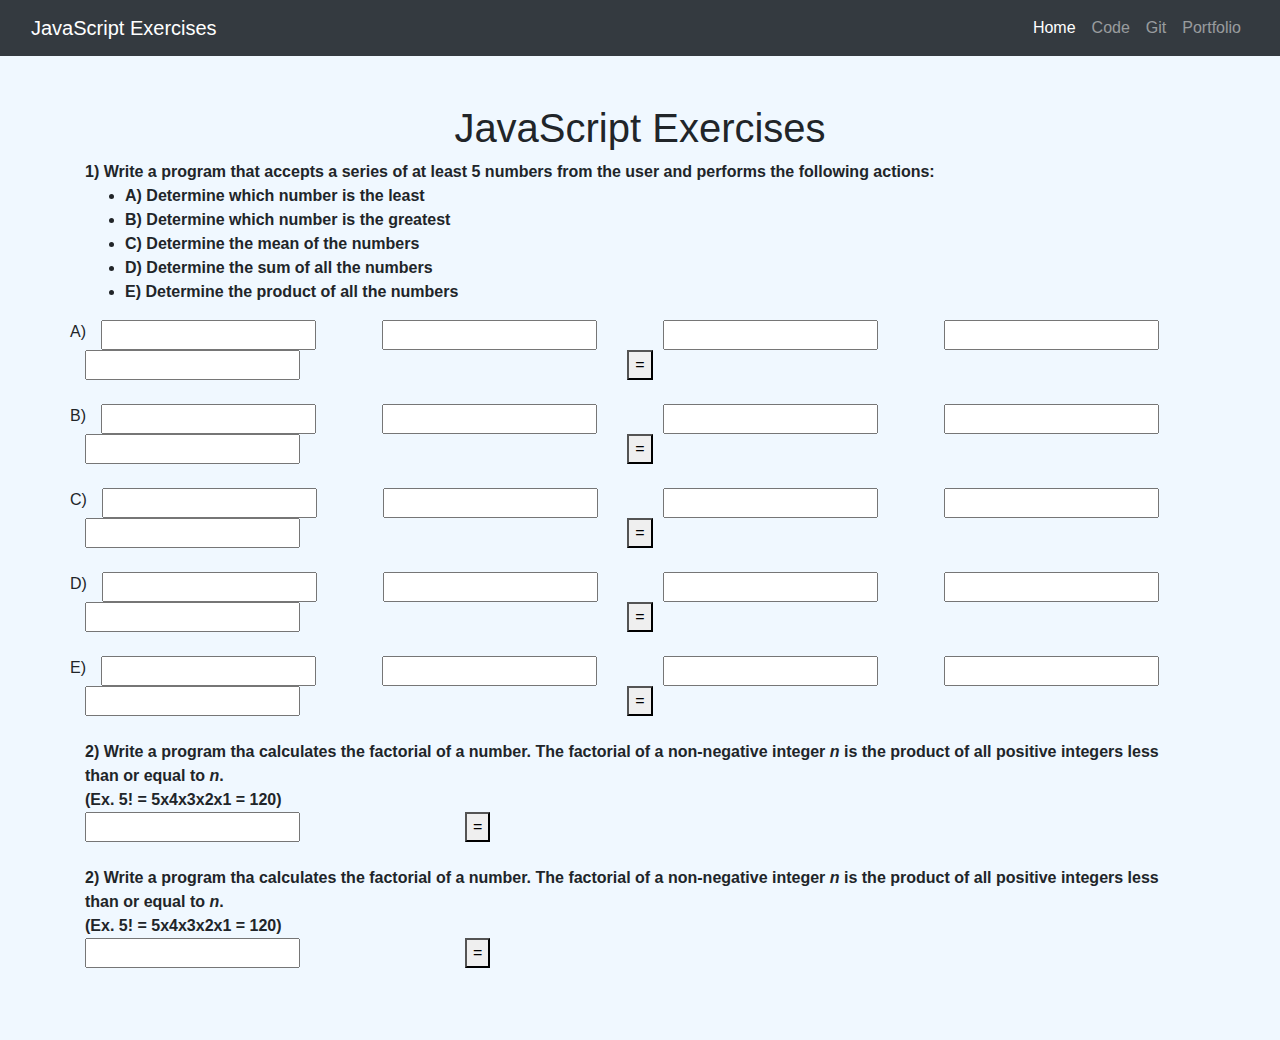
==== commit c8378fa0: "Update index.html" ====
--- a/index.html
+++ b/index.html
@@ -304,12 +304,51 @@
         </div>
 
 
-
+        <!--Take this out later-->
+        <br />
 
     </section>
 
-    <!--Take this out later-->
-    <br />
+
+
+    <!--HTML for Question 3-->
+    <section>
+        <div class="container">
+            <b>2) Write a program tha calculates the factorial of a number. The factorial of a non-negative integer <em>n</em> is the product of all positive integers less than or equal to <em>n</em>. <br />(Ex. 5! = 5x4x3x2x1 = 120)</b>
+            <div class="row">
+                <!--Input Field-->
+                <div class="col">
+                    <input type="text" id="IFQ2" />
+                </div>
+                <!--Equals Button-->
+                <div class="col">
+                    <button onclick="factorialOfANumber()">=</button>
+                </div>
+                <!--Where my answer should appear-->
+                <div class="col">
+                    <span id="resultOfQ2"></span>
+                </div>
+            </div>
+        </div>
+
+
+        <!--Take this out later-->
+        <br />
+
+    </section>
+
+
+
+
+
+
+
+
+
+
+
+
+
 
     <!--HTML for Question 3-->
     <!--<section>
@@ -371,7 +410,7 @@
     <!-- Bootstrap core JavaScript -->
     <script src="https://code.jquery.com/jquery-3.5.1.slim.min.js" integrity="sha384-DfXdz2htPH0lsSSs5nCTpuj/zy4C+OGpamoFVy38MVBnE+IbbVYUew+OrCXaRkfj" crossorigin="anonymous"></script>
     <script src="https://cdn.jsdelivr.net/npm/popper.js@1.16.1/dist/umd/popper.min.js" integrity="sha384-9/reFTGAW83EW2RDu2S0VKaIzap3H66lZH81PoYlFhbGU+6BZp6G7niu735Sk7lN" crossorigin="anonymous"></script>
-    
+
     <!--JS Scripts-->
     <script src="Scripts/script.js"></script>
 
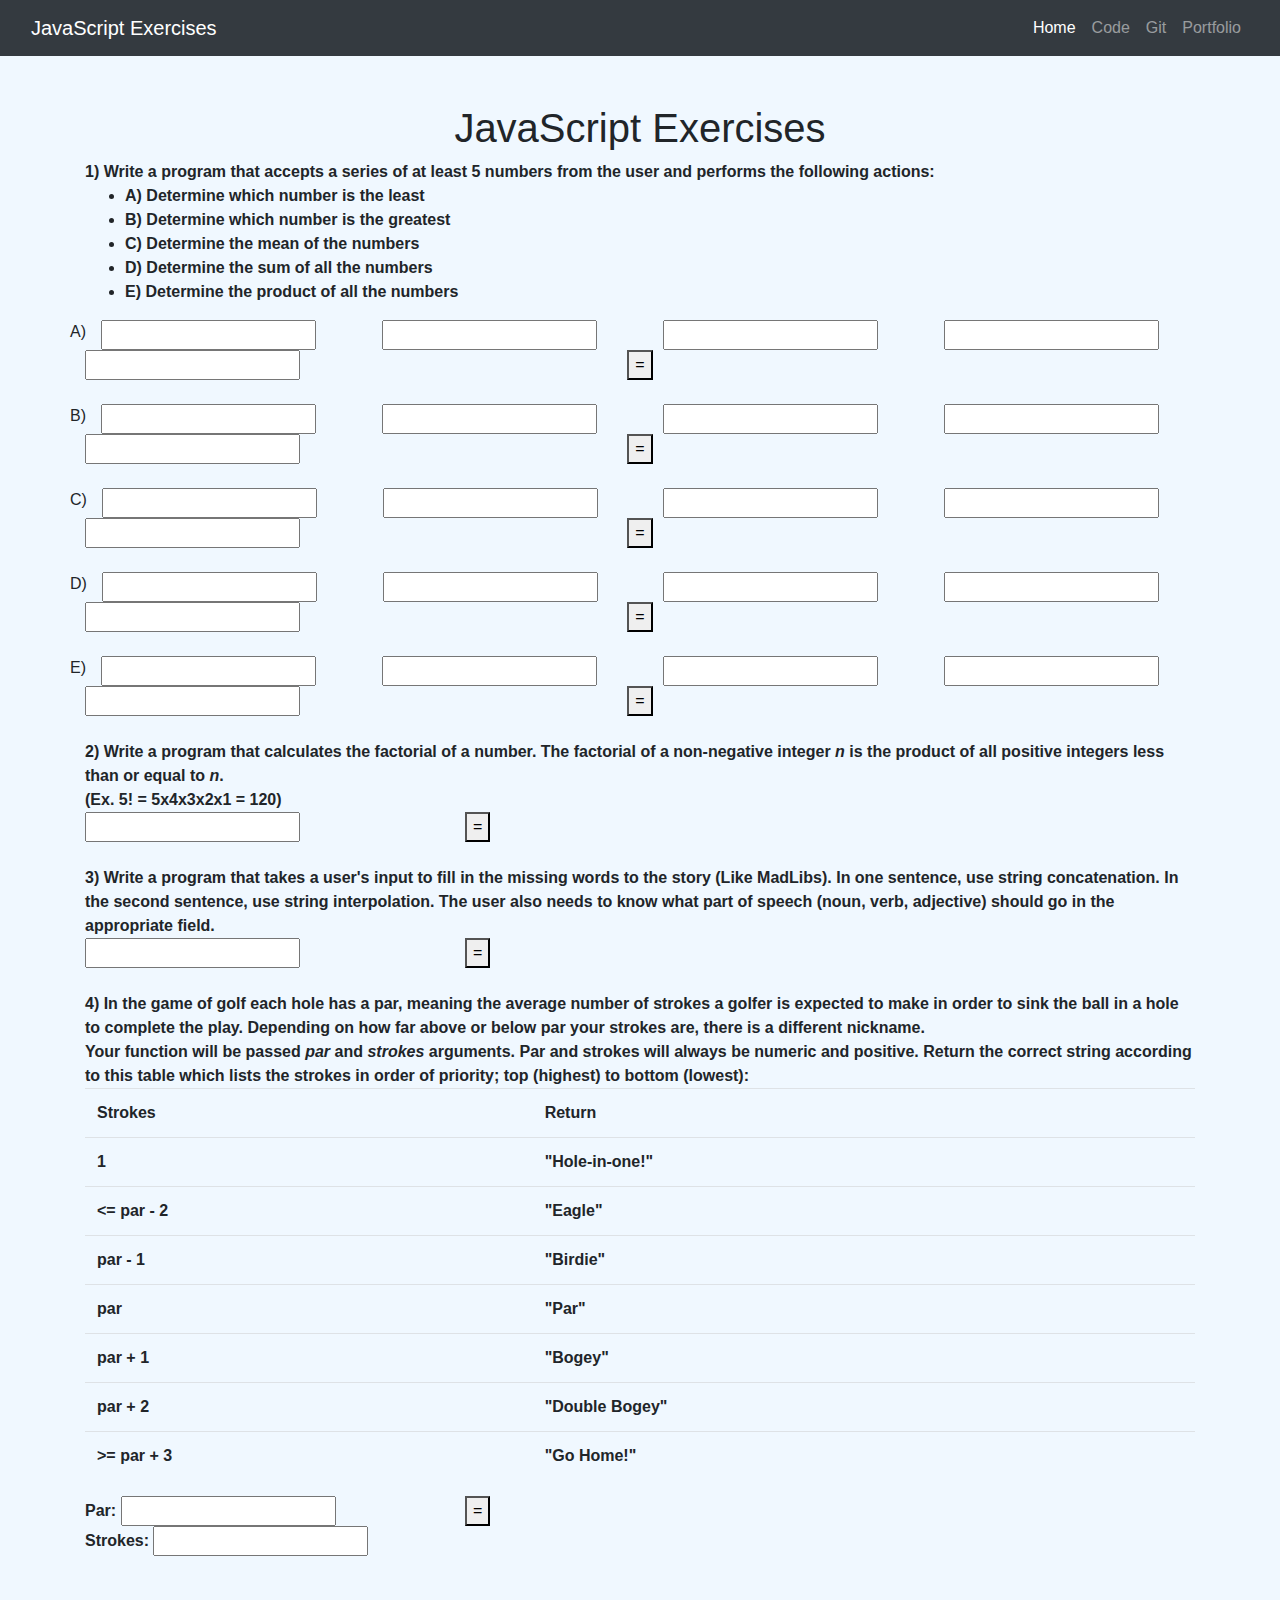
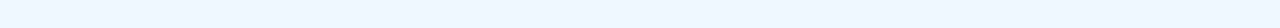
==== commit 489b7c5b: "Question 4 (Golf Game)" ====
--- a/index.html
+++ b/index.html
@@ -286,7 +286,7 @@
     <!--HTML for Question 2-->
     <section>
         <div class="container">
-            <b>2) Write a program tha calculates the factorial of a number. The factorial of a non-negative integer <em>n</em> is the product of all positive integers less than or equal to <em>n</em>. <br />(Ex. 5! = 5x4x3x2x1 = 120)</b>
+            <b>2) Write a program that calculates the factorial of a number. The factorial of a non-negative integer <em>n</em> is the product of all positive integers less than or equal to <em>n</em>. <br />(Ex. 5! = 5x4x3x2x1 = 120)</b>
             <div class="row">
                 <!--Input Field-->
                 <div class="col">
@@ -314,7 +314,13 @@
     <!--HTML for Question 3-->
     <section>
         <div class="container">
-            <b>2) Write a program tha calculates the factorial of a number. The factorial of a non-negative integer <em>n</em> is the product of all positive integers less than or equal to <em>n</em>. <br />(Ex. 5! = 5x4x3x2x1 = 120)</b>
+            <b>
+                3) Write a program that takes a user's input to fill in the
+                missing words to the story (Like MadLibs). In one sentence, use
+                string concatenation. In the second sentence, use string interpolation.
+                The user also needs to know what part of speech (noun, verb, adjective) should go in the appropriate
+                field.
+            </b>
             <div class="row">
                 <!--Input Field-->
                 <div class="col">
@@ -338,7 +344,81 @@
     </section>
 
 
-
+    <!--HTML for Question 4-->
+    <section>
+        <div class="container">
+            <b>
+                4) In the game of golf each hole has a par, meaning the average number of strokes a golfer is expected to make in order to sink the
+                ball in a hole to complete the play. Depending on how far above or below par your strokes are, there is a different nickname.<br />
+
+                Your function will be passed <em>par</em> and <em>strokes</em> arguments. Par and strokes will always be numeric and positive. Return the correct string according to this table which
+                lists the strokes in order of priority; top (highest) to bottom (lowest): <br />
+
+                <table class="table">
+                    <thead>
+                        <tr>
+                            <td>Strokes</td>
+                            <td>Return</td>
+                        </tr>
+                    </thead>
+                    <tbody>
+                        <tr>
+                            <td>1</td>
+                            <td>"Hole-in-one!"</td>
+                        </tr>
+                        <tr>
+                            <td><= par - 2</td>
+                            <td>"Eagle"</td>
+                        </tr>
+                        <tr>
+                            <td>par - 1</td>
+                            <td>"Birdie"</td>
+                        </tr>
+                        <tr>
+                            <td>par</td>
+                            <td>"Par"</td>
+                        </tr>
+                        <tr>
+                            <td>par + 1</td>
+                            <td>"Bogey"</td>
+                        </tr>
+                        <tr>
+                            <td>par + 2</td>
+                            <td>"Double Bogey"</td>
+                        </tr>
+                        <tr>
+                            <td>>= par + 3</td>
+                            <td>"Go Home!"</td>
+                        </tr>
+                    </tbody>
+                </table>
+
+            </b>
+            <div class="row">
+                <!--Input Field-->
+                <div class="col">
+                    <b>Par: </b>
+                    <input type="number" id="parInput" /><br />
+                    <b>Strokes: </b>
+                    <input type="number" id="strokesInput" />
+                    
+                </div>
+                <!--Equals Button-->
+                <div class="col">
+                    <button onclick="golfScore()">=</button>
+                </div>
+                <!--Where my answer should appear-->
+                <div class="col">
+                    <span id="resultOfQ4"></span>
+                </div>
+            </div>
+        </div>
+
+
+        <!--Take this out later-->
+        <br />
+
+    </section>
 
 
 
